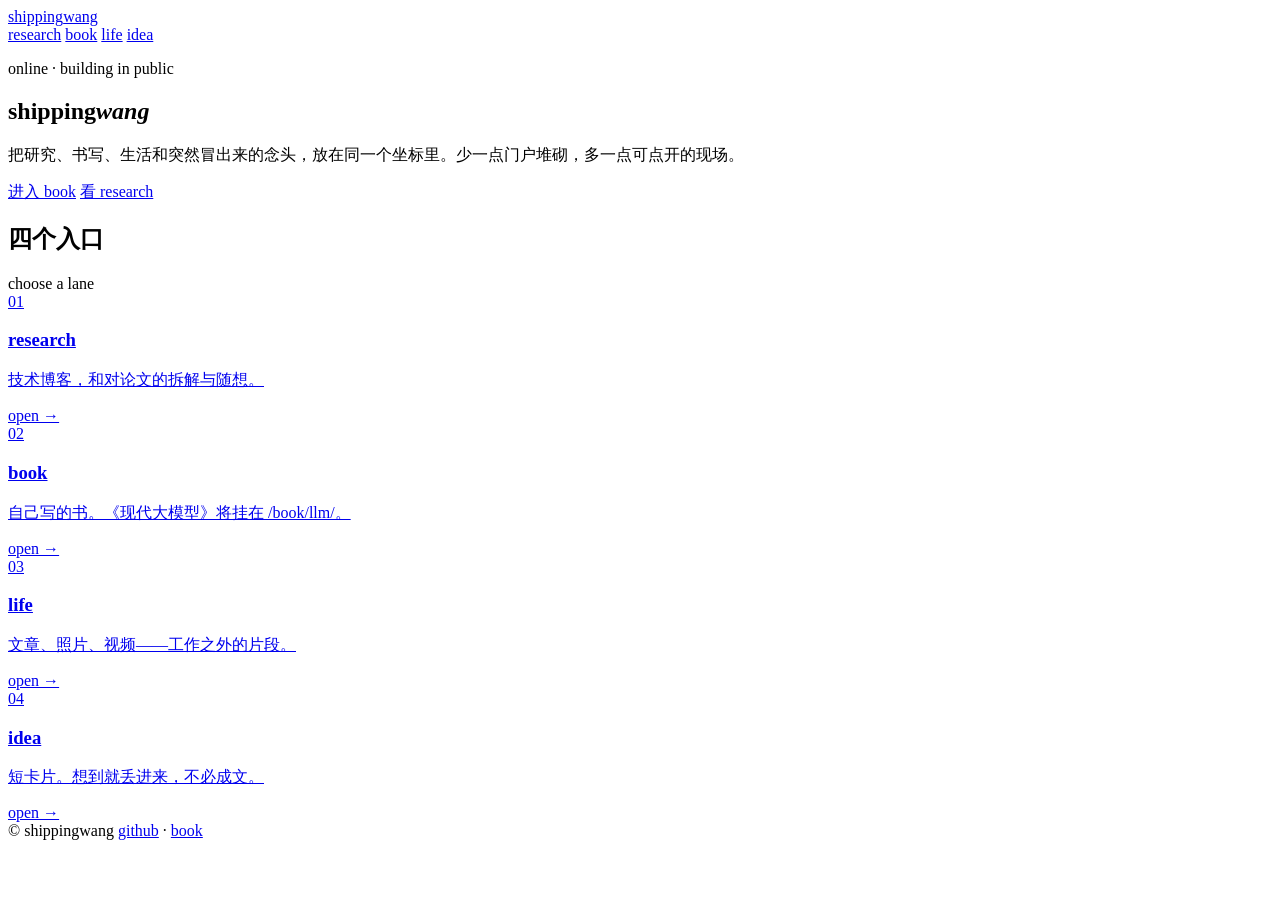
==== public/index.html @ 23d6006a "Init" ====
<!DOCTYPE html>
<html lang="zh-CN">
  <head>
    <meta charset="utf-8" />
    <meta name="viewport" content="width=device-width, initial-scale=1" />
    <title>shippingwang</title>
    <meta
      name="description"
      content="shippingwang — research / book / life / idea"
    />
    <link rel="preconnect" href="https://fonts.googleapis.com" />
    <link rel="preconnect" href="https://fonts.gstatic.com" crossorigin />
    <link
      href="https://fonts.googleapis.com/css2?family=IBM+Plex+Mono:wght@400;500&family=Manrope:wght@400;500;600&family=Syne:wght@700;800&display=swap"
      rel="stylesheet"
    />
    <link rel="stylesheet" href="/css/site.css" />
  </head>
  <body>
    <header class="nav">
      <div class="wrap nav__inner">
        <a class="nav__brand" href="/">shipping<span>wang</span></a>
        <nav class="nav__links" aria-label="primary">
          <a href="/research/">research</a>
          <a href="/book/">book</a>
          <a href="/life/">life</a>
          <a href="/idea/">idea</a>
        </nav>
      </div>
    </header>

    <main>
      <section class="hero wrap">
        <div class="hero__glow" aria-hidden="true"></div>
        <p class="hero__meta reveal">
          <span class="dot" aria-hidden="true"></span>
          online · building in public
        </p>
        <h1 class="hero__brand reveal">
          shipping<em>wang</em>
        </h1>
        <p class="hero__lead reveal">
          把研究、书写、生活和突然冒出来的念头，放在同一个坐标里。少一点门户堆砌，多一点可点开的现场。
        </p>
        <div class="hero__cta reveal">
          <a class="btn btn--primary" href="/book/">进入 book</a>
          <a class="btn btn--ghost" href="/research/">看 research</a>
        </div>
      </section>

      <section class="rail wrap" aria-label="sections">
        <div class="rail__head reveal">
          <h2>四个入口</h2>
          <span>choose a lane</span>
        </div>
        <div class="lanes">
          <a class="lane reveal" data-tone="research" href="/research/">
            <div class="lane__id">01</div>
            <div>
              <h3 class="lane__title">research</h3>
              <p class="lane__desc">技术博客，和对论文的拆解与随想。</p>
            </div>
            <div class="lane__go">open →</div>
          </a>
          <a class="lane reveal" data-tone="book" href="/book/">
            <div class="lane__id">02</div>
            <div>
              <h3 class="lane__title">book</h3>
              <p class="lane__desc">自己写的书。《现代大模型》将挂在 /book/llm/。</p>
            </div>
            <div class="lane__go">open →</div>
          </a>
          <a class="lane reveal" data-tone="life" href="/life/">
            <div class="lane__id">03</div>
            <div>
              <h3 class="lane__title">life</h3>
              <p class="lane__desc">文章、照片、视频——工作之外的片段。</p>
            </div>
            <div class="lane__go">open →</div>
          </a>
          <a class="lane reveal" data-tone="idea" href="/idea/">
            <div class="lane__id">04</div>
            <div>
              <h3 class="lane__title">idea</h3>
              <p class="lane__desc">短卡片。想到就丢进来，不必成文。</p>
            </div>
            <div class="lane__go">open →</div>
          </a>
        </div>
      </section>
    </main>

    <footer class="foot">
      <div class="wrap foot__inner">
        <span>© shippingwang</span>
        <span>
          <a href="https://github.com/shippingwang">github</a>
          ·
          <a href="/book/">book</a>
        </span>
      </div>
    </footer>
    <script src="/js/site.js"></script>
  </body>
</html>
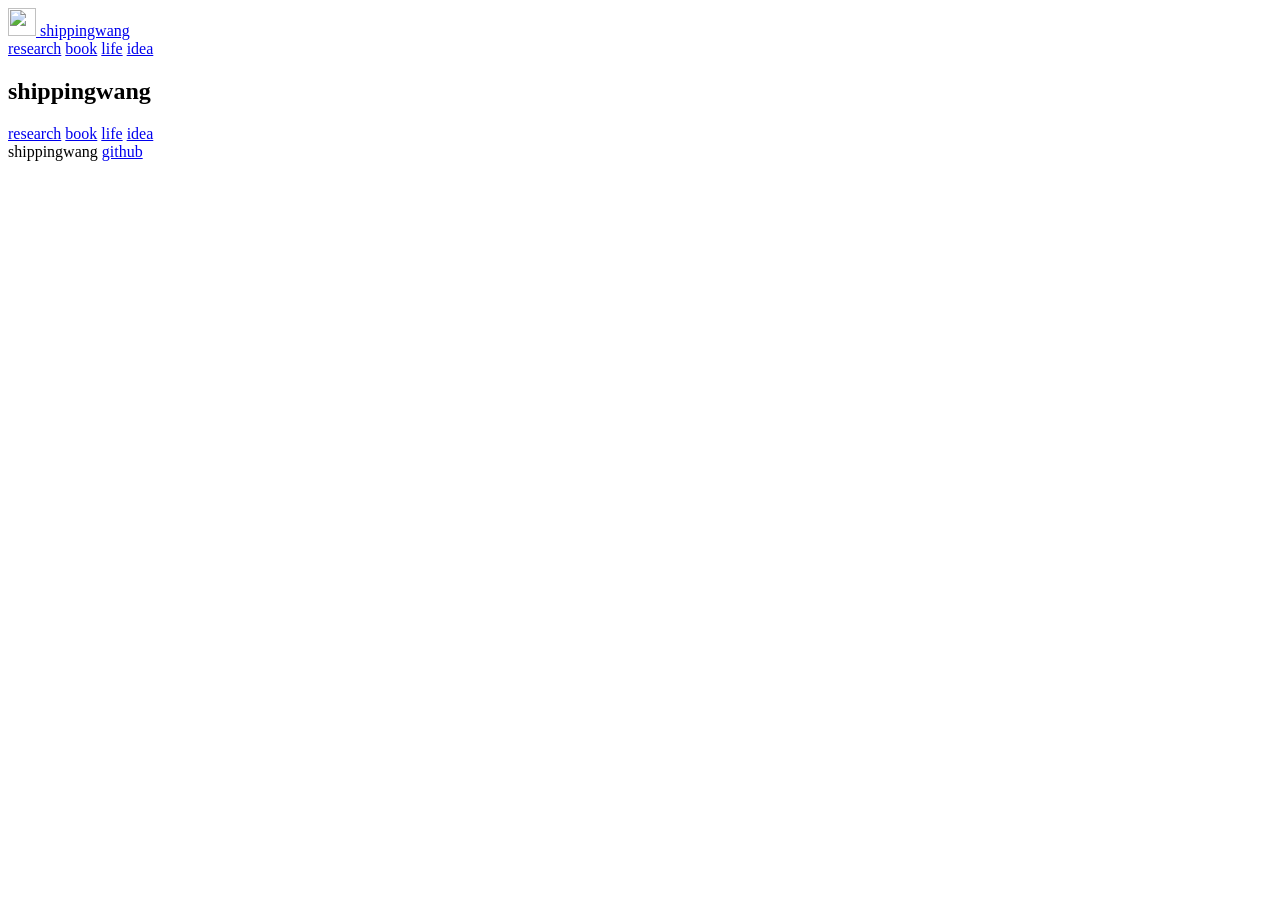
==== commit 7c527bdc: "refine" ====
--- a/public/index.html
+++ b/public/index.html
@@ -4,22 +4,23 @@
     <meta charset="utf-8" />
     <meta name="viewport" content="width=device-width, initial-scale=1" />
     <title>shippingwang</title>
-    <meta
-      name="description"
-      content="shippingwang — research / book / life / idea"
-    />
+    <link rel="icon" href="/assets/favicon.png" type="image/png" />
+    <link rel="apple-touch-icon" href="/assets/favicon.png" />
     <link rel="preconnect" href="https://fonts.googleapis.com" />
     <link rel="preconnect" href="https://fonts.gstatic.com" crossorigin />
     <link
-      href="https://fonts.googleapis.com/css2?family=IBM+Plex+Mono:wght@400;500&family=Manrope:wght@400;500;600&family=Syne:wght@700;800&display=swap"
+      href="https://fonts.googleapis.com/css2?family=Noto+Serif+SC:wght@400;600&family=ZCOOL+XiaoWei&display=swap"
       rel="stylesheet"
     />
     <link rel="stylesheet" href="/css/site.css" />
   </head>
-  <body>
+  <body class="home">
     <header class="nav">
       <div class="wrap nav__inner">
-        <a class="nav__brand" href="/">shipping<span>wang</span></a>
+        <a class="nav__brand" href="/">
+          <img class="nav__mark" src="/assets/favicon.png" alt="" width="28" height="28" />
+          shippingwang
+        </a>
         <nav class="nav__links" aria-label="primary">
           <a href="/research/">research</a>
           <a href="/book/">book</a>
@@ -31,73 +32,20 @@
 
     <main>
       <section class="hero wrap">
-        <div class="hero__glow" aria-hidden="true"></div>
-        <p class="hero__meta reveal">
-          <span class="dot" aria-hidden="true"></span>
-          online · building in public
-        </p>
-        <h1 class="hero__brand reveal">
-          shipping<em>wang</em>
-        </h1>
-        <p class="hero__lead reveal">
-          把研究、书写、生活和突然冒出来的念头，放在同一个坐标里。少一点门户堆砌，多一点可点开的现场。
-        </p>
-        <div class="hero__cta reveal">
-          <a class="btn btn--primary" href="/book/">进入 book</a>
-          <a class="btn btn--ghost" href="/research/">看 research</a>
-        </div>
-      </section>
-
-      <section class="rail wrap" aria-label="sections">
-        <div class="rail__head reveal">
-          <h2>四个入口</h2>
-          <span>choose a lane</span>
-        </div>
-        <div class="lanes">
-          <a class="lane reveal" data-tone="research" href="/research/">
-            <div class="lane__id">01</div>
-            <div>
-              <h3 class="lane__title">research</h3>
-              <p class="lane__desc">技术博客，和对论文的拆解与随想。</p>
-            </div>
-            <div class="lane__go">open →</div>
-          </a>
-          <a class="lane reveal" data-tone="book" href="/book/">
-            <div class="lane__id">02</div>
-            <div>
-              <h3 class="lane__title">book</h3>
-              <p class="lane__desc">自己写的书。《现代大模型》将挂在 /book/llm/。</p>
-            </div>
-            <div class="lane__go">open →</div>
-          </a>
-          <a class="lane reveal" data-tone="life" href="/life/">
-            <div class="lane__id">03</div>
-            <div>
-              <h3 class="lane__title">life</h3>
-              <p class="lane__desc">文章、照片、视频——工作之外的片段。</p>
-            </div>
-            <div class="lane__go">open →</div>
-          </a>
-          <a class="lane reveal" data-tone="idea" href="/idea/">
-            <div class="lane__id">04</div>
-            <div>
-              <h3 class="lane__title">idea</h3>
-              <p class="lane__desc">短卡片。想到就丢进来，不必成文。</p>
-            </div>
-            <div class="lane__go">open →</div>
-          </a>
-        </div>
+        <h1 class="hero__brand reveal">shippingwang</h1>
+        <nav class="hero__nav reveal" aria-label="sections">
+          <a href="/research/">research</a>
+          <a href="/book/">book</a>
+          <a href="/life/">life</a>
+          <a href="/idea/">idea</a>
+        </nav>
       </section>
     </main>
 
     <footer class="foot">
       <div class="wrap foot__inner">
-        <span>© shippingwang</span>
-        <span>
-          <a href="https://github.com/shippingwang">github</a>
-          ·
-          <a href="/book/">book</a>
-        </span>
+        <span>shippingwang</span>
+        <a href="https://github.com/shippingwang">github</a>
       </div>
     </footer>
     <script src="/js/site.js"></script>
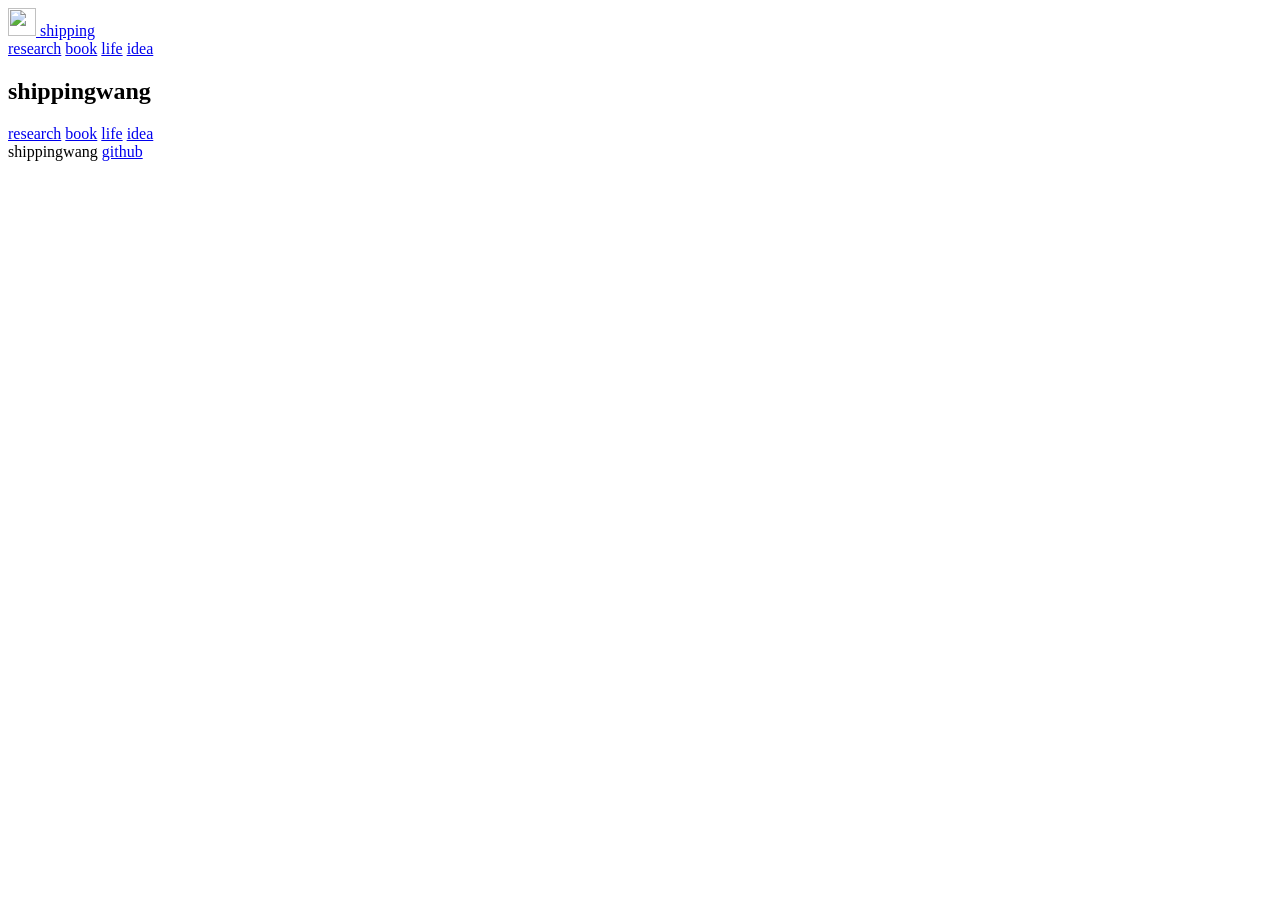
==== commit 209b8f28: "refine" ====
--- a/public/index.html
+++ b/public/index.html
@@ -19,7 +19,7 @@
       <div class="wrap nav__inner">
         <a class="nav__brand" href="/">
           <img class="nav__mark" src="/assets/favicon.png" alt="" width="28" height="28" />
-          shippingwang
+          shipping
         </a>
         <nav class="nav__links" aria-label="primary">
           <a href="/research/">research</a>
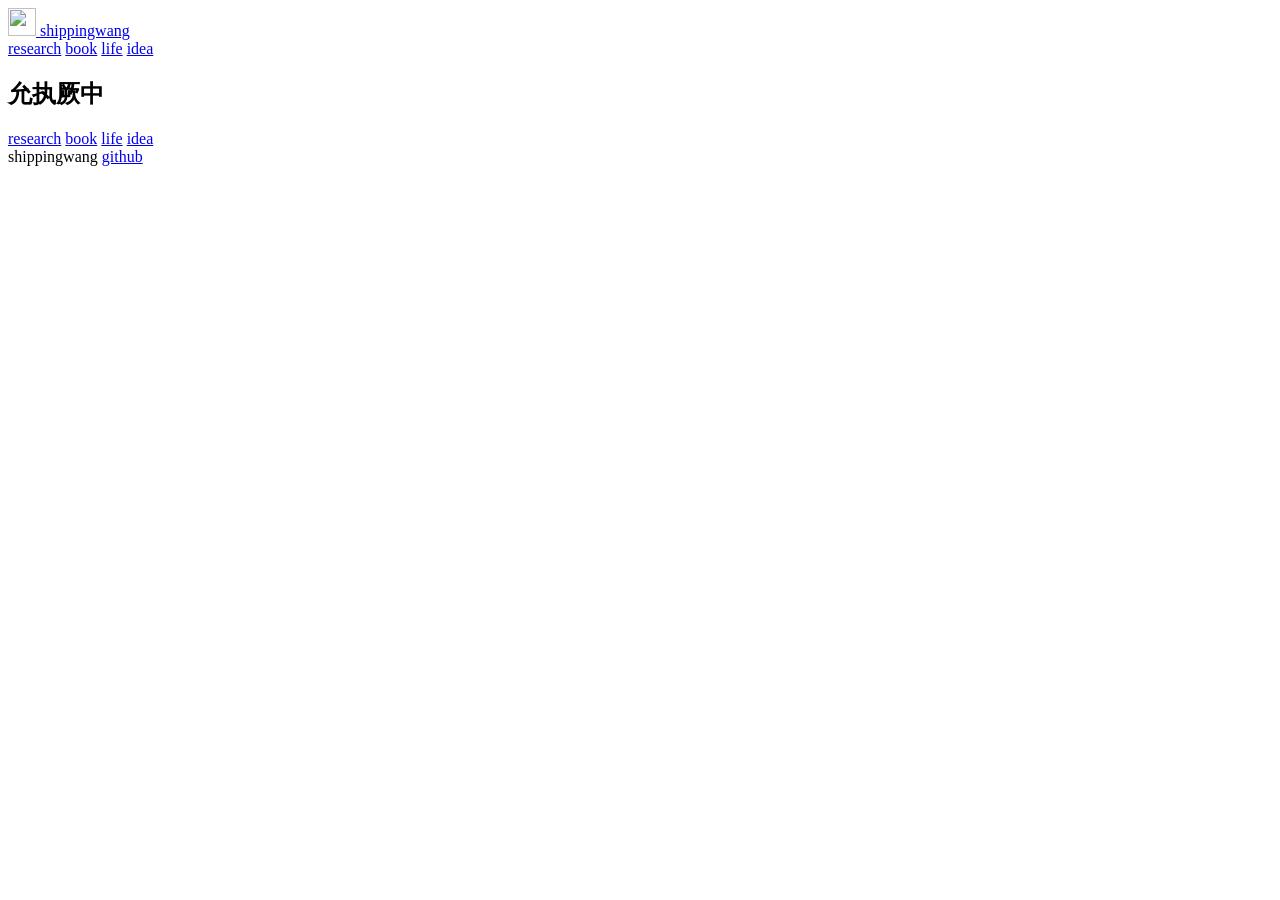
==== commit c4ad9ef4: "fix book format" ====
--- a/public/index.html
+++ b/public/index.html
@@ -19,7 +19,7 @@
       <div class="wrap nav__inner">
         <a class="nav__brand" href="/">
           <img class="nav__mark" src="/assets/favicon.png" alt="" width="28" height="28" />
-          shipping
+          shippingwang
         </a>
         <nav class="nav__links" aria-label="primary">
           <a href="/research/">research</a>
@@ -32,7 +32,7 @@
 
     <main>
       <section class="hero wrap">
-        <h1 class="hero__brand reveal">shippingwang</h1>
+        <h1 class="hero__brand reveal">允执厥中</h1>
         <nav class="hero__nav reveal" aria-label="sections">
           <a href="/research/">research</a>
           <a href="/book/">book</a>
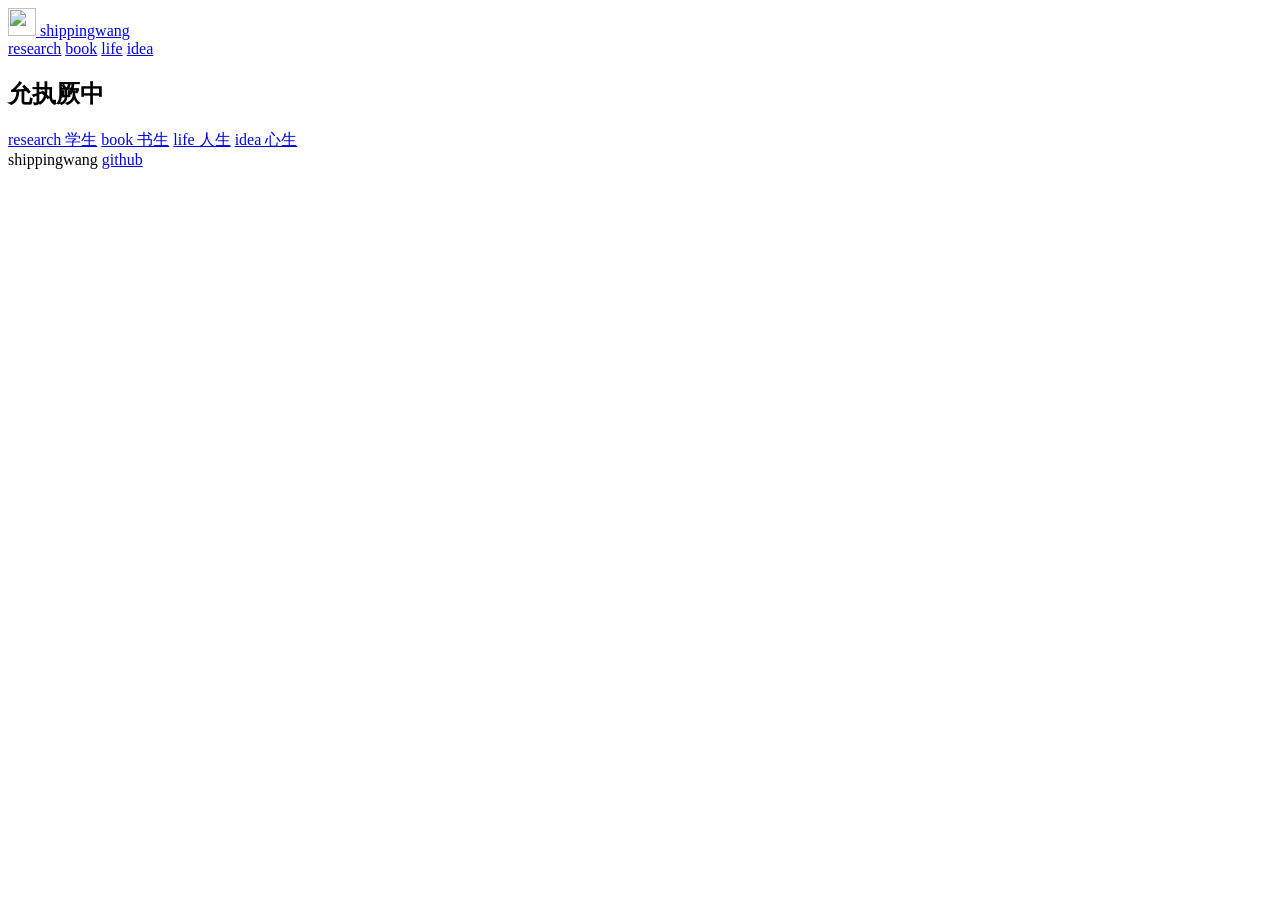
==== commit 026cb488: "fix css" ====
--- a/public/index.html
+++ b/public/index.html
@@ -34,10 +34,10 @@
       <section class="hero wrap">
         <h1 class="hero__brand reveal">允执厥中</h1>
         <nav class="hero__nav reveal" aria-label="sections">
-          <a href="/research/">research</a>
-          <a href="/book/">book</a>
-          <a href="/life/">life</a>
-          <a href="/idea/">idea</a>
+          <a href="/research/">research 学生</a>
+          <a href="/book/">book 书生</a>
+          <a href="/life/">life 人生</a>
+          <a href="/idea/">idea 心生</a>
         </nav>
       </section>
     </main>
